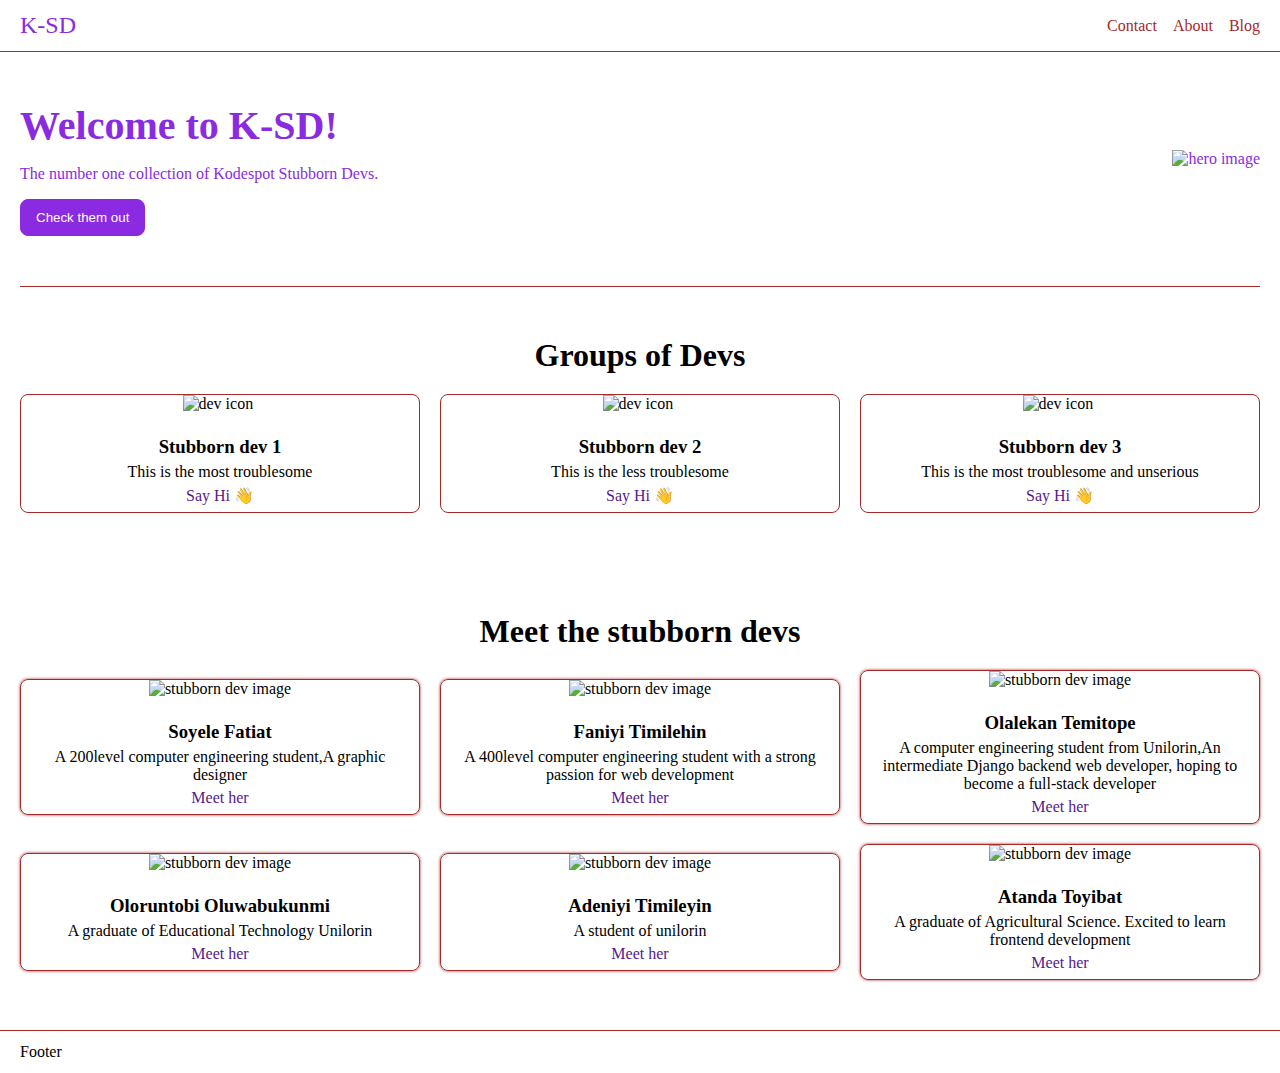
==== index.html @ ae06b293 "Add files via upload" ====
<!DOCTYPE html>
<html lang="en">
<head>
    <meta charset="UTF-8">
    <meta name="viewport" content="width=device-width, initial-scale=1.0"/>
    <link rel="stylesheet" href="style.css">
    <title>Week 4</title>
</head>
<body>
    <div class="main-container">
        <header>
            <div class="logo">K-SD</div>
            <ul>
                <li><a href="pages/contact.html">Contact</a></li>
                <li><a href="About.html">About</a></li>
                <li><a href="Blog.html">Blog</a></li>
            </ul>
        </header>
        <main>
            <section class="banner">
                <div class="hero-texts">
                    <h1 >Welcome to K-SD!</h1>
                    <p>The number one collection of Kodespot Stubborn Devs.</p>
                    <button>
                        Check them out
                    </button>
                </div>
                <div class="hero-img">
                    <img src="assets/banner.jpg" alt="hero image">
                </div>
            </section>
            
            <section class="info">
                <h2>Groups of Devs</h2>
                <div class="row">
                    <div class="card">
                        <img src="assets/xml.svg" alt="dev icon" width="75">
                        <div class="desc">
                            <h3>Stubborn dev 1</h3>
                            <p>This is the most troublesome</p>
                            <a href="">Say Hi 👋</a>
                        </div>
                    </div>
                    <div class="card">
                        <img src="assets/xml.svg" alt="dev icon" width="75">
                        <div class="desc">
                            <h3>Stubborn dev 2</h3>
                            <p>This is the less troublesome</p>
                            <a href="">Say Hi 👋</a>
                        </div>
                    </div>
                    <div class="card">
                        <img src="assets/xml.svg" alt="dev icon" width="75">
                        <div class="desc">
                            <h3>Stubborn dev 3</h3>
                            <p>This is the most troublesome and unserious</p>
                            <a href="">Say Hi 👋</a>
                        </div>
                    </div>
                </div>
            </section>
            
            <section class="devs">
                <h2>Meet the stubborn devs</h2>
                <div class="row">
                    <div class="card">
                        <img src="assets/face-woman.svg" alt="stubborn dev image">
                        <div class="desc">
                            <h3>Soyele Fatiat</h3>
                            <p>A 200level computer engineering student,A graphic designer</p>
                            <a href="">Meet her</a>
                        </div>
                    </div>
                    <div class="card">
                        <img src="assets/face-woman.svg" alt="stubborn dev image">
                        <div class="desc">
                            <h3>Faniyi Timilehin</h3>
                            <p>A 400level computer engineering student with a strong passion for web development</p>
                            <a href="">Meet her</a>
                        </div>
                    </div>
                    <div class="card">
                        <img src="assets/face-woman.svg" alt="stubborn dev image">
                        <div class="desc">
                            <h3>Olalekan Temitope</h3>
                            <p>A computer engineering student from Unilorin,An intermediate Django backend web developer, hoping to become a full-stack developer</p>
                            <a href="">Meet her</a>
                        </div>
                    </div>
                    <div class="card">
                        <img src="assets/face-woman.svg" alt="stubborn dev image">
                        <div class="desc">
                            <h3>Oloruntobi Oluwabukunmi</h3>
                            <p>A graduate of Educational Technology Unilorin</p>
                            <a href="">Meet her</a>
                        </div>
                    </div>
                    <div class="card">
                        <img src="assets/face-woman.svg" alt="stubborn dev image">
                        <div class="desc">
                            <h3>Adeniyi Timileyin</h3>
                            <p>A student of unilorin</p>
                            <a href="">Meet her</a>
                        </div>
                    </div>
                    <div class="card">
                        <img src="assets/face-woman.svg" alt="stubborn dev image">
                        <div class="desc">
                            <h3>Atanda Toyibat</h3>
                            <p>A graduate of Agricultural Science. Excited to learn frontend development</p>
                            <a href="">Meet her</a>
                        </div>
                    </div>
                </div>
            </section>
        </main>
        <footer>Footer</footer>
        
    </div>
</body>
</html>
---- style.css ----
* {
    padding: 0;
    margin: 0;
    box-sizing: border-box;
    text-decoration: none;
    list-style: none;
}

body {
    min-width: 320px;
    min-height: 100vh;
}

.main-container {
    min-height: 100vh;
    display: flex;
    flex-direction: column;
    justify-content: space-between;
}
main {
    flex: 1;
}

header {
    display: flex;
    align-items: center;
    justify-content: space-between;
    padding: 12px 20px;
    border-bottom: 1px solid brown;
}

header .logo {
    color: blueviolet;
    font-weight: 500;
    font-size: 1.5rem;
}

header ul {
    display: flex;
    align-items: center;
    gap: 16px;
}

header a {
    color: brown;
    font-weight: 500;
}

main {
    padding: 0 20px;
}

main .banner {
    padding: 50px 0;
    border-bottom: 1px solid brown;
    color: blueviolet;
    display: flex;
    gap: 20px;
    align-items: center;
    justify-content: space-between;
    flex-wrap: wrap-reverse;
}

main .banner .hero-texts {
    display: flex;
    flex-direction: column;
    gap: 16px;
    width: 475px;
}

.hero-texts h1 {
    font-size: 2.5rem;
}

button {
    padding: 10px 15px;
    border: 1px solid blueviolet;
    border-radius: 8px;
    background-color: blueviolet;
    color: white;
    font-weight: 500;
}

button:hover {
    color: blueviolet;
    background-color: transparent;
}


.hero-texts button {
    align-self: flex-start;
}
main .banner .hero-img {
    max-width: 600px;
    overflow: hidden;
    flex-grow: 0;
    margin-top: -20px;
}

main .banner .hero-img img {
    width: 100%;
    }
    

main .info, main .devs {
    display: flex;
    flex-direction: column;
    gap: 20px;
    padding: 50px 0 ;
}
.info h2, .devs h2 {
    text-align: center;
    font-size: 2rem;
}
.row {
    display: flex;
    gap: 20px;
    align-items: center;
    justify-content: center;
    flex-wrap: wrap;
}

.row .card {
    display: flex;
    flex-direction: column;
    gap: 16px;
    border-radius: 8px;
    box-shadow: 0 0 3px brown;
    border: 1px solid brown;
    align-items: center;
    width: 300px;
    flex-grow: 1;
}

.row .card .desc {
    padding: 7px;
    display: flex;
    flex-direction: column;
    gap: 5px;
    align-items: center;
    text-align: center;
}

.info .card {
    box-shadow: none;
}

form {
    padding: 20px;
    max-width: 500px;
    margin: 0 auto;
}
fieldset {
    border: none;
    display: inline-block;
    flex-direction:/* row*/;
    gap: 16px;
}

legend {
    text-align: center;
    font-weight: 600;
    font-size: 2rem;
   margin-bottom: 16px;
}
label {
    display: flex;
    flex-direction: column;
    flex-wrap: wrap;
    gap:5px;
    color: gray;
    font-weight: 400;
}
label input, select {
    display: block;
    padding: 10px;
    border: 0.5px solid blueviolet;
    background-color: #fff;
    border-radius: 8px;
    color: black;
}

input, select {
    outline-color: blueviolet;
}

form div {
    display: flex;
    
   align-items: center;
    gap: 10px;
}

form div label {
    flex-direction:/* row;*/column;
}

footer {
    padding: 12px 20px;
    border-top: 1px solid brown;
}

  
.Mybanner{
  position: relative;
  width: 100%;
  height: 215px; 
  background-color: blueviolet;
 display: flex;
  flex-direction: column;
  flex-grow:2 ;
  align-items: center;
  justify-content: center;
  margin-top: 20px;
  background-size: cover;
  margin-bottom: 30px;
}

.banner-image {
  position: relative;
  padding-top: auto; 
  height: 100px;
   width: 100px;
   border: 1px solid black;
   border-radius: 5px;
   }
   .banner-content{
       text-align:center;
       color: white;
   }
   .banner-description{
       font-size: 12px;
       color: white;
       margin-bottom: 2px;
   }
   .banner-title{
    margin-bottom: 2px;
    color: white;
   }
 .banner-description1{
       font-size: 12px;
       font-weight: bold;
       color: white;
       margin-bottom: 2px;
   }
 
#semantics {
  font-family: Arial, Helvetica, sans-serif;
  border-collapse: collapse;
  width: 100%;
}

#semantics td, #semantics th {
 border:1px solid #ddd;
  padding: 8px;
}


 #semantics tr:nth-child(1){background-color: blue;}
  #semantics tr:nth-child(2){background-color: green;}
    #semantics tr:nth-child(3){background-color: palevioletred;}
    #semantics tr:nth-child(4){background-color: pink;}
   #semantics tr:nth-child(5){background-color: lightgreen;}
#semantics tr:nth-child(6){background-color: blue;}
#semantics tr:nth-child(7){background-color: brown;}
#semantics tr:nth-child(8){background-color: navy;}
#semantics tr:nth-child(9){background-color: cornflowerblue;}
#semantics tr:nth-child(10){background-color: chocolate;}
#semantics tr:nth-child(11){background-color: coral;}
#semantics tr:nth-child(12){background-color: yellowgreen;}
#semantics tr:nth-child(13){background-color: red;}
#semantics tr:nth-child(14){background-color: red;}
#semantics tr:hover {background-color: #ddd;}

#semantics th {
  padding-top: 12px;
  padding-bottom: 12px;
  text-align: left;
  background-color: blueviolet;
  color: white;}
  
  #semantics tr{
      color: white;
  }
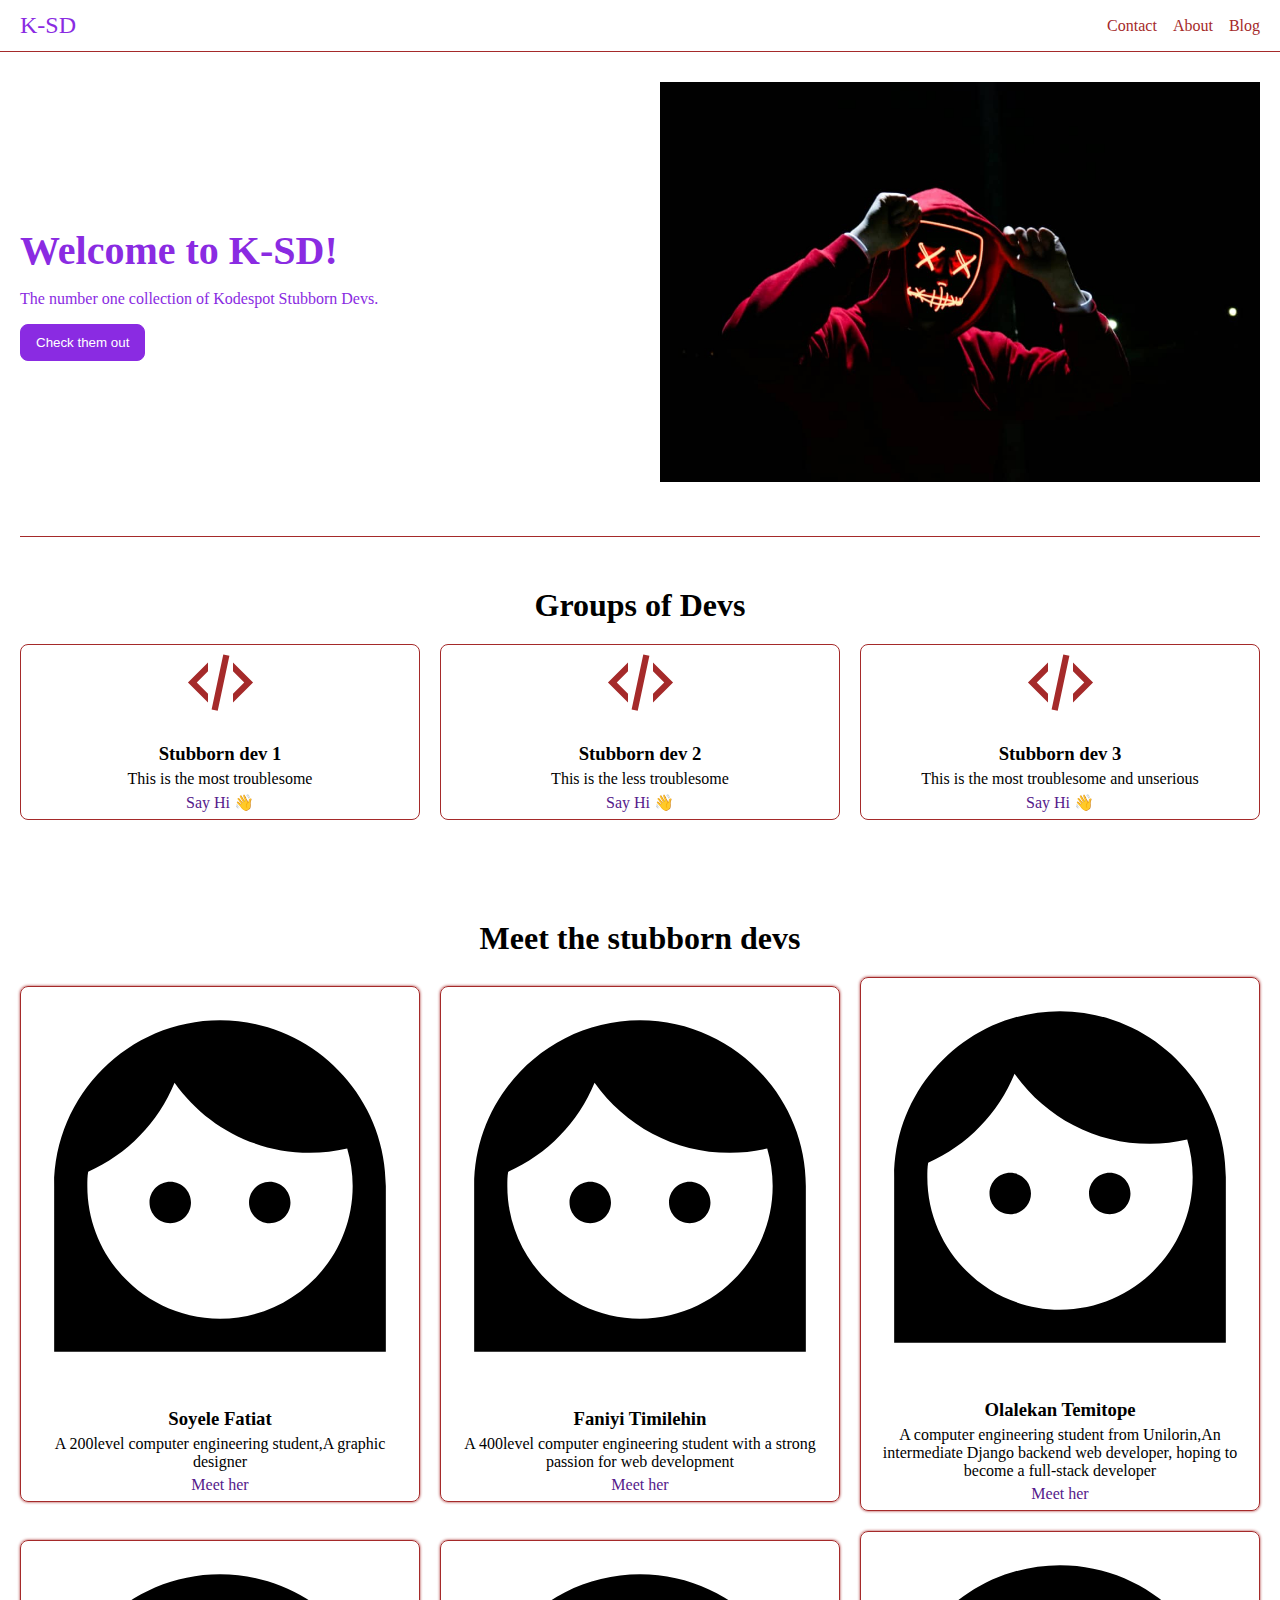
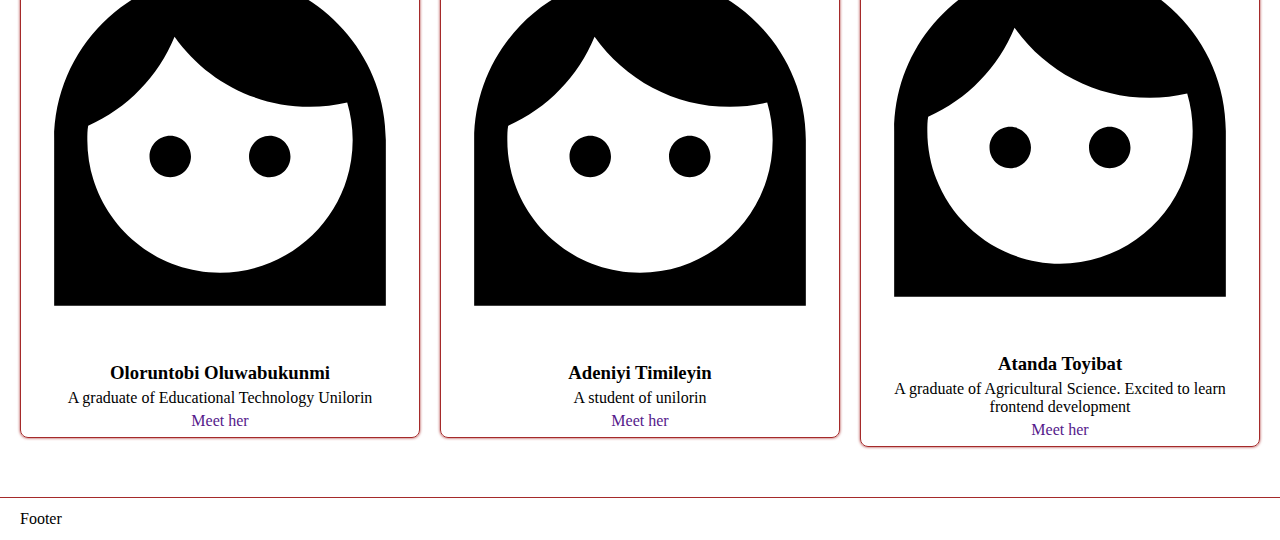
==== commit 8372aed0: "Update index.html" ====
--- a/index.html
+++ b/index.html
@@ -26,7 +26,7 @@
                     </button>
                 </div>
                 <div class="hero-img">
-                    <img src="assets/banner.jpg" alt="hero image">
+                    <img src="banner.jpg" alt="hero image">
                 </div>
             </section>
             
@@ -34,7 +34,7 @@
                 <h2>Groups of Devs</h2>
                 <div class="row">
                     <div class="card">
-                        <img src="assets/xml.svg" alt="dev icon" width="75">
+                        <img src="xml.svg" alt="dev icon" width="75">
                         <div class="desc">
                             <h3>Stubborn dev 1</h3>
                             <p>This is the most troublesome</p>
@@ -42,7 +42,7 @@
                         </div>
                     </div>
                     <div class="card">
-                        <img src="assets/xml.svg" alt="dev icon" width="75">
+                        <img src="xml.svg" alt="dev icon" width="75">
                         <div class="desc">
                             <h3>Stubborn dev 2</h3>
                             <p>This is the less troublesome</p>
@@ -50,7 +50,7 @@
                         </div>
                     </div>
                     <div class="card">
-                        <img src="assets/xml.svg" alt="dev icon" width="75">
+                        <img src="xml.svg" alt="dev icon" width="75">
                         <div class="desc">
                             <h3>Stubborn dev 3</h3>
                             <p>This is the most troublesome and unserious</p>
@@ -64,7 +64,7 @@
                 <h2>Meet the stubborn devs</h2>
                 <div class="row">
                     <div class="card">
-                        <img src="assets/face-woman.svg" alt="stubborn dev image">
+                        <img src="face-woman.svg" alt="stubborn dev image">
                         <div class="desc">
                             <h3>Soyele Fatiat</h3>
                             <p>A 200level computer engineering student,A graphic designer</p>
@@ -72,7 +72,7 @@
                         </div>
                     </div>
                     <div class="card">
-                        <img src="assets/face-woman.svg" alt="stubborn dev image">
+                        <img src="face-woman.svg" alt="stubborn dev image">
                         <div class="desc">
                             <h3>Faniyi Timilehin</h3>
                             <p>A 400level computer engineering student with a strong passion for web development</p>
@@ -80,7 +80,7 @@
                         </div>
                     </div>
                     <div class="card">
-                        <img src="assets/face-woman.svg" alt="stubborn dev image">
+                        <img src="face-woman.svg" alt="stubborn dev image">
                         <div class="desc">
                             <h3>Olalekan Temitope</h3>
                             <p>A computer engineering student from Unilorin,An intermediate Django backend web developer, hoping to become a full-stack developer</p>
@@ -88,7 +88,7 @@
                         </div>
                     </div>
                     <div class="card">
-                        <img src="assets/face-woman.svg" alt="stubborn dev image">
+                        <img src="face-woman.svg" alt="stubborn dev image">
                         <div class="desc">
                             <h3>Oloruntobi Oluwabukunmi</h3>
                             <p>A graduate of Educational Technology Unilorin</p>
@@ -96,7 +96,7 @@
                         </div>
                     </div>
                     <div class="card">
-                        <img src="assets/face-woman.svg" alt="stubborn dev image">
+                        <img src="face-woman.svg" alt="stubborn dev image">
                         <div class="desc">
                             <h3>Adeniyi Timileyin</h3>
                             <p>A student of unilorin</p>
@@ -104,7 +104,7 @@
                         </div>
                     </div>
                     <div class="card">
-                        <img src="assets/face-woman.svg" alt="stubborn dev image">
+                        <img src="face-woman.svg" alt="stubborn dev image">
                         <div class="desc">
                             <h3>Atanda Toyibat</h3>
                             <p>A graduate of Agricultural Science. Excited to learn frontend development</p>
